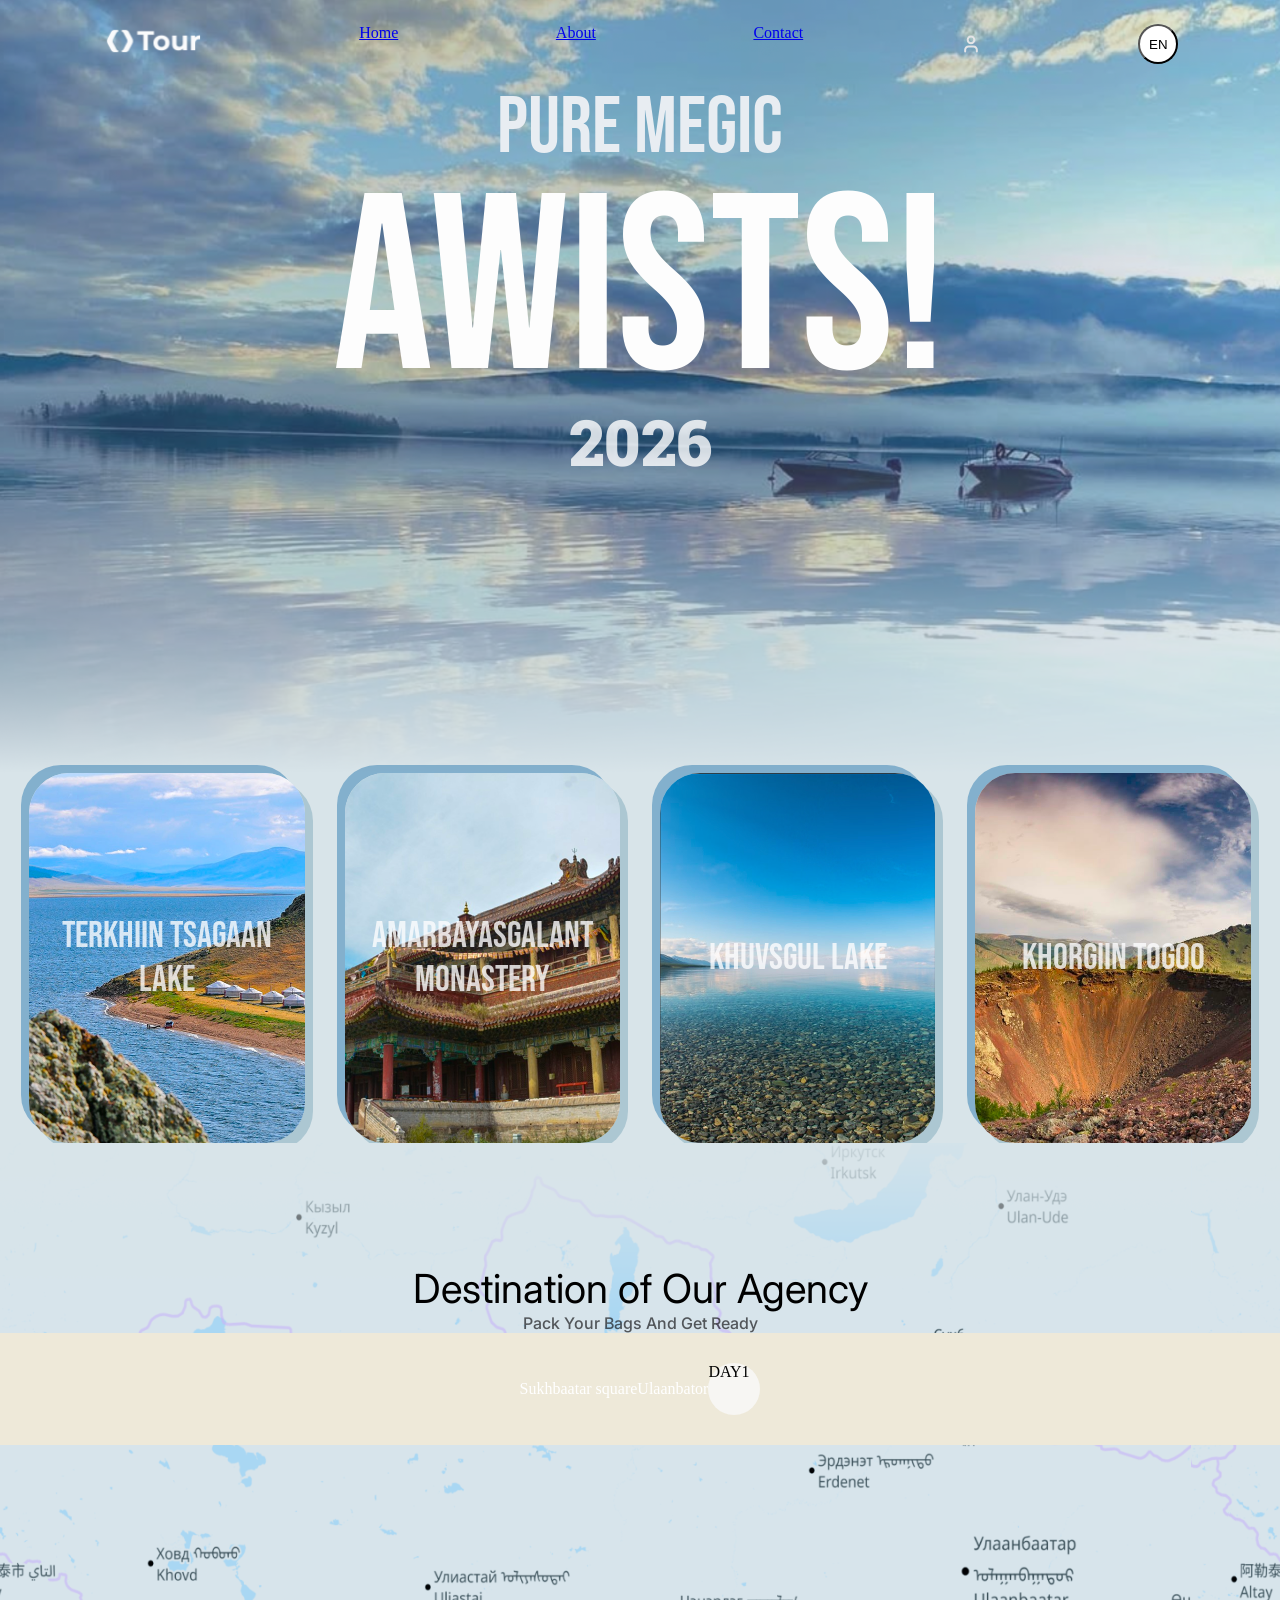
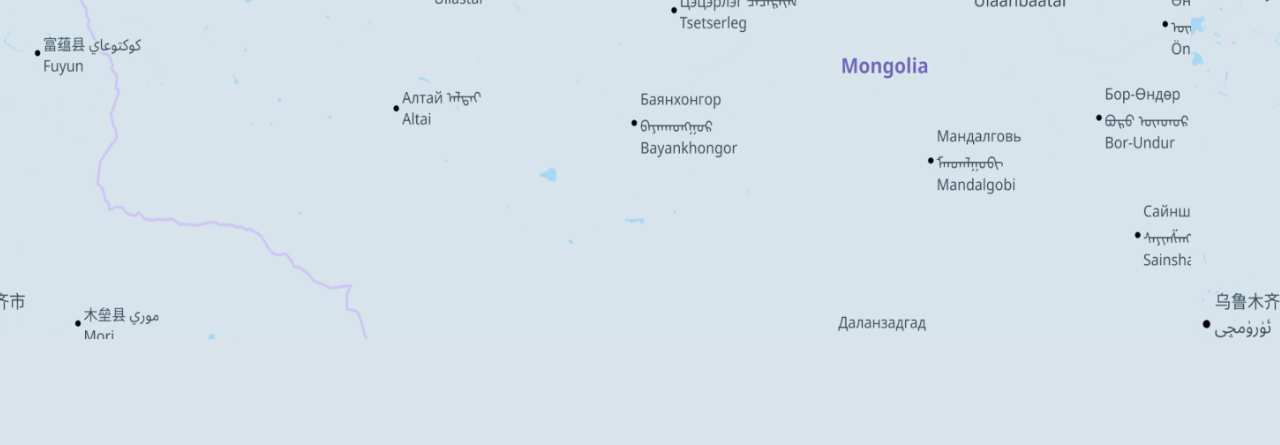
==== helo.html @ 462fee56 "pinetuor tosol" ====
<!doctype html>
<html lang="en">
  <head>
    <meta charset="UTF-8" />
    <meta name="viewport" content="width=device-width, initial-scale=1.0" />
    <title>Document</title>
    <link rel="stylesheet" href="style.css" />
    <link rel="preconnect" href="https://fonts.googleapis.com" />
    <link rel="preconnect" href="https://fonts.gstatic.com" crossorigin />
    <link
      href="https://fonts.googleapis.com/css2?family=Bebas+Neue&display=swap"
      rel="stylesheet"
      ;rel="preconnect"
      href="https://fonts.googleapis.com"
    />
    <link rel="preconnect" href="https://fonts.gstatic.com" crossorigin />
    <link
      href="https://fonts.googleapis.com/css2?family=Bebas+Neue&family=Hanuman:wght@100..900&display=swap"
      rel="stylesheet"
    />
    <link rel="preconnect" href="https://fonts.googleapis.com" />
    <link rel="preconnect" href="https://fonts.gstatic.com" crossorigin />
    <link
      href="https://fonts.googleapis.com/css2?family=Bebas+Neue&family=Hanuman:wght@100..900&family=Inter:ital,opsz,wght@0,14..32,100..900;1,14..32,100..900&display=swap"
      rel="stylesheet"
    />
  </head>

  <body
    style="
      display: flex;
      justify-content: center;
      flex-direction: column;
      align-items: center;
    "
  >
    <section class="hero">
      <nav>
        <img src="/logo/logo 1.svg" alt="" class="logo" />
        <a href="https://talent.pinebaatars.mn/">Home</a>
        <a href="https://flexboxfroggy.com/">About</a>
        <a href="https://gogo.mn/"> Contact</a>
        <img src="/logo/user copy.svg" alt="" />
        <a href="google translate"><button>EN</button></a>
      </nav>

      <div class="aav">
        <div class="pure">PURE MEGIC</div>
        <div class="ag">AWISTS!</div>
        <div class="on">2026</div>
      </div>
    </section>
    <div class="lotcion">
      <div class="card1">
        <p class="text1">terkhiin tsagaan lake</p>
      </div>
      <div class="card2">
        <p class="text2">Amarbayasgalant Monastery</p>
      </div>
      <div class="card3">
        <p class="text3">Khuvsgul lake</p>
      </div>
      <div class="card4">
        <p class="text4">Khorgiin togoo</p>
      </div>
    </div>
    <nav class="map_img">
      <h class="garcig1">Destination of Our Agency</h>
      <p class="garcig2">Pack your bags and get ready</p>
      <div class="textbox">
        <p class="aimag_name">Sukhbaatar square</p>
        <p class="cty_name">Ulaanbator</p>
        <div class="day1">DAY1</div>
      </div>
    </nav>
  </body>
</html>
---- style.css ----
* {
  margin: 0;
  padding: 0;
  box-sizing: border-box;
}
nav {
  display: flex;
  justify-content: space-evenly;
  width: 100%;
  padding: 24px;
  color: #fff;
}
.logo {
  width: 100px;
  height: 34px;
}
button {
  color: #000;
  border-radius: 24px;
  border-color: #000;
  background-color: #fff;
  width: 40px;
  height: 40px;
}
.hero {
  width: 1440px;
  height: 773px;
  background-image: url("./images/HeroImage.png");
}
.aav {
  display: flex;
  align-items: center;
  flex-direction: column;
}
.pure {
  color: #e8edf2;
  font-size: 80px;
  font-weight: 400;
  font-family: "Bebas Neue", sans-serif;
  font-style: normal;
  line-height: 100%;
  text-transform: uppercase;
}
.ag {
  color: #fdfdfd;
  font-family: "Bebas Neue", sans-serif;
  font-size: 250px;
  font-weight: 400;
  font-style: normal;
  line-height: 100%;
}
.on {
  color: rgba(255, 255, 255, 0.8);
  font-size: 64px;
  font-weight: 900;
  line-height: 100%;
  font-family: "Hanuman", serif;
}
.lotcion {
  background-image: url("/images/location.png");
  margin: 0;
  width: 1440px;
  display: flex;
  justify-content: center;
  align-items: center;
  gap: 40px;
}
.card1 {
  background-image: url(/images/1.png);
  box-shadow:
    -8px -8px 0 0 rgba(31, 114, 170, 0.46),
    8px 8px 0 0 rgba(41, 114, 139, 0.25);

  width: 275.49px;
  height: 370px;
  border-radius: 40px;
  background-color: #00000000;
  background-size: cover;
  display: flex;
  justify-content: center;
  align-content: center;
}
.text1 {
  color: rgba(253, 253, 254, 0.8);
  font-family: "Bebas Neue";
  font-size: 37px;
  font-weight: 400;
  line-height: normal;
  text-transform: uppercase;
  align-content: center;
  width: 232px;
  text-align: center;
}
.card2 {
  background-image: url("/images/2.png");
  box-shadow:
    -8px -8px 0 0 rgba(31, 114, 170, 0.46),
    8px 8px 0 0 rgba(41, 114, 139, 0.25);

  width: 275.49px;
  height: 370px;
  border-radius: 40px;
  background-color: #00000000;
  background-size: cover;
  display: flex;
  justify-content: center;
  align-content: center;
}
.text2 {
  color: rgba(253, 253, 254, 0.8);
  font-family: "Bebas Neue";
  font-size: 37px;
  font-weight: 400;
  line-height: normal;
  text-transform: uppercase;
  align-content: center;
  width: 232px;
  text-align: center;
}
.card3 {
  background-image: url(/images/3.png);
  box-shadow:
    -8px -8px 0 0 rgba(31, 114, 170, 0.46),
    8px 8px 0 0 rgba(41, 114, 139, 0.25);

  width: 275.49px;
  height: 370px;
  border-radius: 40px;
  background-color: #00000000;
  background-size: cover;
  display: flex;
  justify-content: center;
  align-content: center;
}
.text3 {
  color: rgba(253, 253, 254, 0.8);
  font-family: "Bebas Neue";
  font-size: 37px;
  font-weight: 400;
  line-height: normal;
  text-transform: uppercase;
  align-content: center;
  width: 232px;
  text-align: center;
}
.card4 {
  background-image: url(/images/4.png);
  box-shadow:
    -8px -8px 0 0 rgba(31, 114, 170, 0.46),
    8px 8px 0 0 rgba(41, 114, 139, 0.25);

  width: 275.49px;
  height: 370px;
  border-radius: 40px;
  background-color: #00000000;
  background-size: cover;
  display: flex;
  justify-content: center;
  align-content: center;
}
.text4 {
  color: rgba(253, 253, 254, 0.8);
  font-family: "Bebas Neue";
  font-size: 37px;
  font-weight: 400;
  line-height: normal;
  text-transform: uppercase;
  align-content: center;
  width: 232px;
  text-align: center;
}
.map_img {
  background-image: url(/images/map.png);
  width: 1440px;
  height: 902px;
  display: flex;
  flex-direction: column;
  background-size: contain;
  justify-content: start;
}
.garcig1 {
  color: #000;
  text-align: center;
  font-family: "Inter", sans-serif;
  font-size: 40px;
  font-style: normal;
  font: weight 600;
  line-height: normal;
  display: flex;
  justify-content: center;
  align-items: start;
  margin-top: 7%;
}
.garcig2 {
  color: #18181bb2;
  text-align: center;
  font-family: "Inter", sans-serif;
  font: size 20px;
  font-style: normal;
  font-weight: 500;
  line-height: normal;
  text-transform: capitalize;
}
.textbox {
  border-radius: 120px;
  background-color: #eee9d9;
  display: flex;
  height: 112px;
  align-items: center;
  align-self: stretch;
  justify-content: center;
}
.day1 {
  color: #000;
  width: 52px;
  height: 52px;
  border-radius: 50%;
  background-color: #f7f6f3;
}
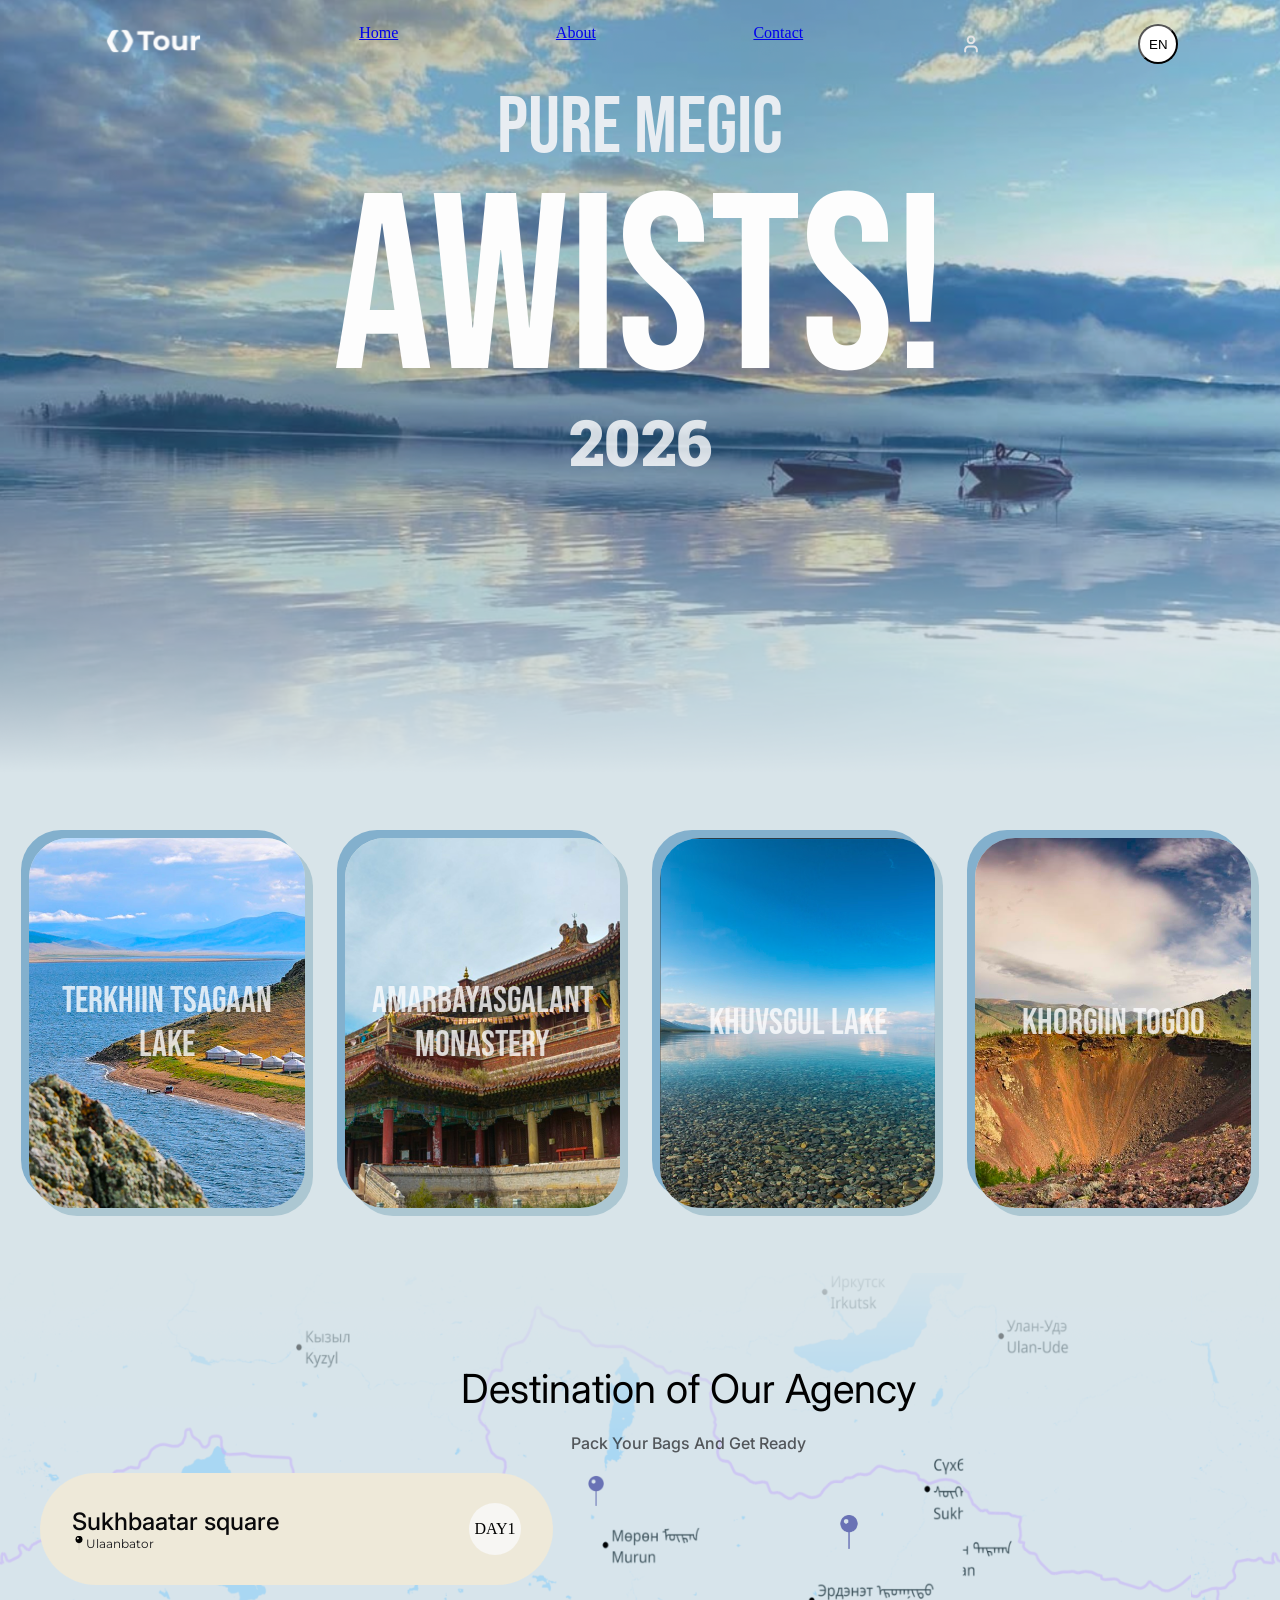
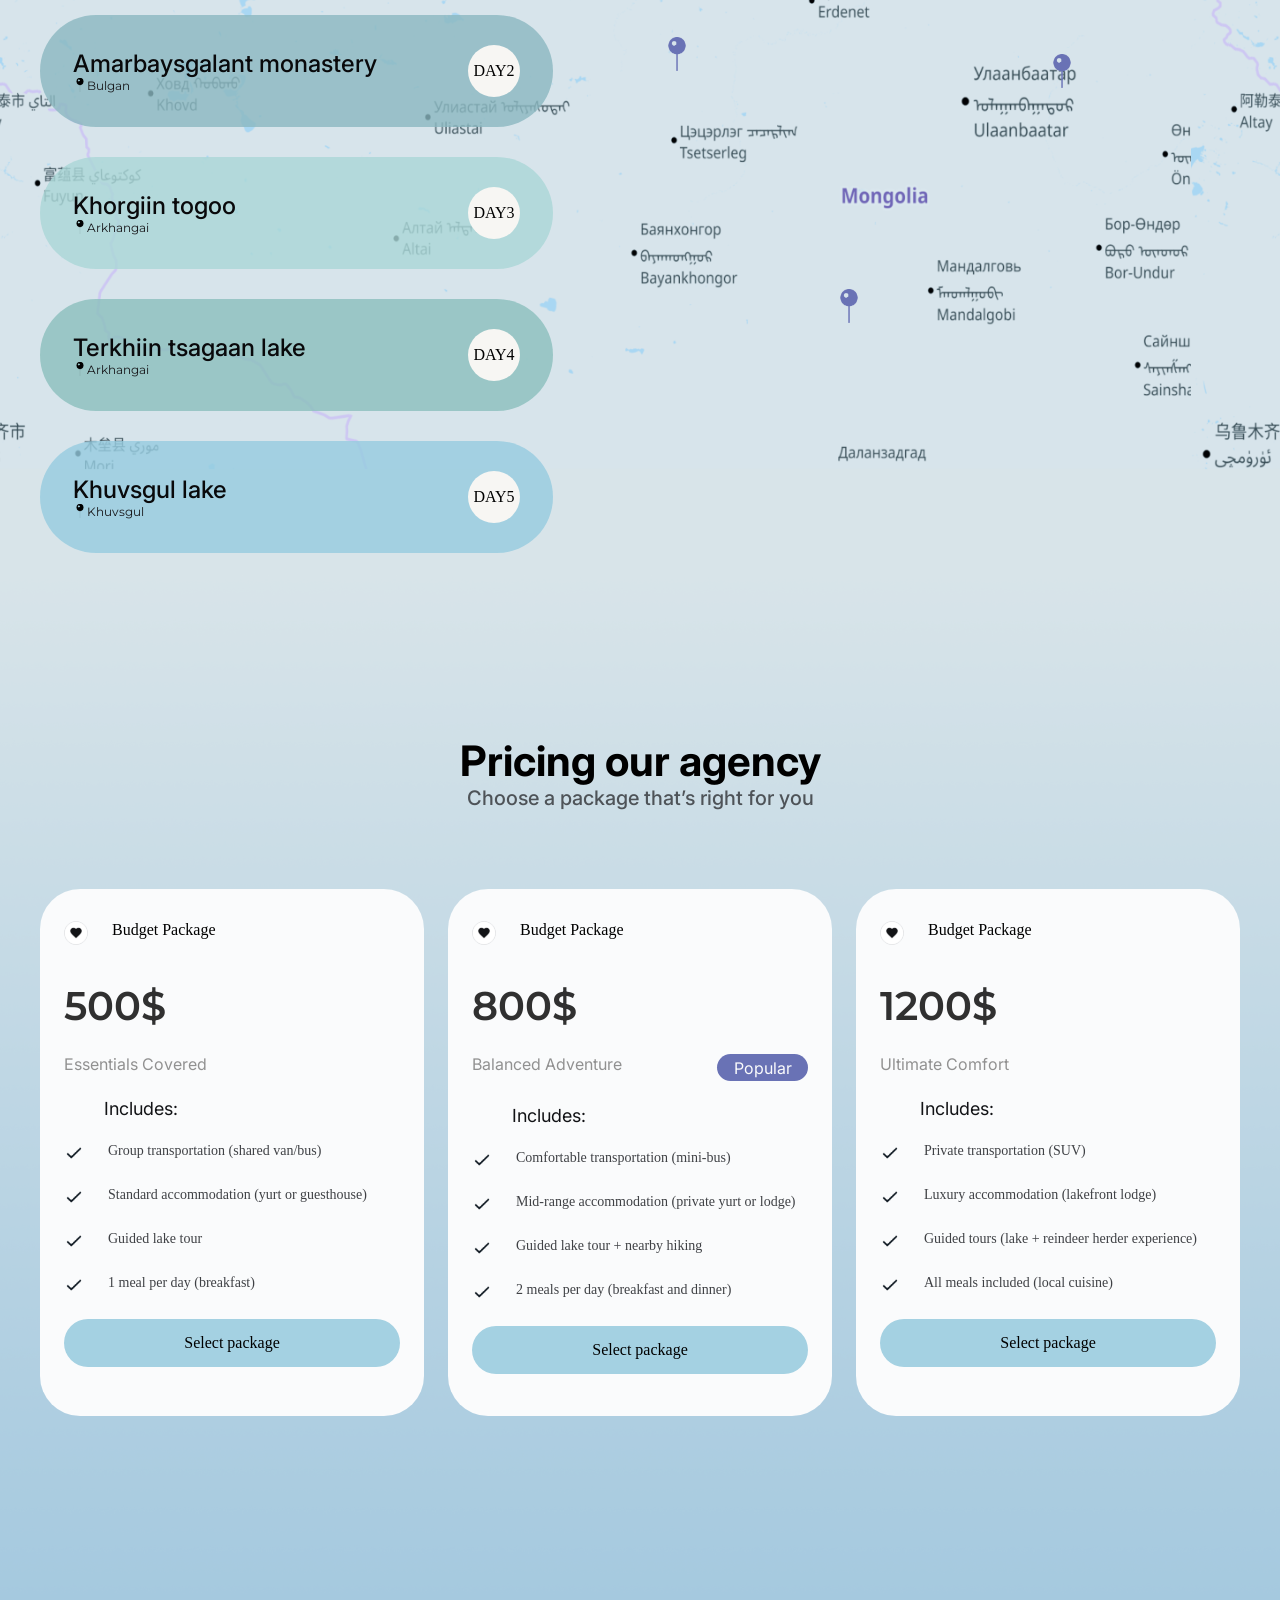
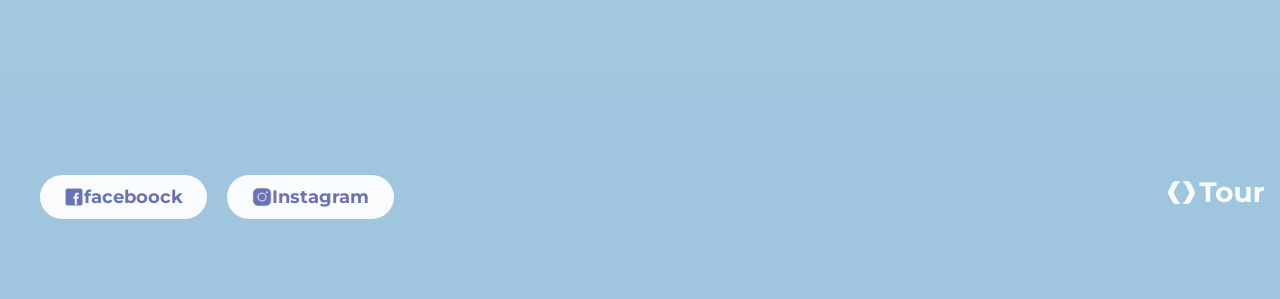
==== commit 384f0c9a: "дуусагсан" ====
--- a/helo.html
+++ b/helo.html
@@ -1,6 +1,18 @@
 <!doctype html>
 <html lang="en">
   <head>
+    <link rel="preconnect" href="https://fonts.googleapis.com" />
+    <link rel="preconnect" href="https://fonts.gstatic.com" crossorigin />
+    <link
+      href="https://fonts.googleapis.com/css2?family=Bebas+Neue&family=Hanuman:wght@100..900&family=Inter:ital,opsz,wght@0,14..32,100..900;1,14..32,100..900&family=Montserrat:ital,wght@0,100..900;1,100..900&display=swap"
+      rel="stylesheet"
+    />
+    <link rel="preconnect" href="https://fonts.googleapis.com" />
+    <link rel="preconnect" href="https://fonts.gstatic.com" crossorigin />
+    <link
+      href="https://fonts.googleapis.com/css2?family=Bebas+Neue&family=Hanuman:wght@100..900&family=Inter:ital,opsz,wght@0,14..32,100..900;1,14..32,100..900&display=swap"
+      rel="stylesheet"
+    />
     <meta charset="UTF-8" />
     <meta name="viewport" content="width=device-width, initial-scale=1.0" />
     <title>Document</title>
@@ -67,11 +79,214 @@
     <nav class="map_img">
       <h class="garcig1">Destination of Our Agency</h>
       <p class="garcig2">Pack your bags and get ready</p>
-      <div class="textbox">
-        <p class="aimag_name">Sukhbaatar square</p>
-        <p class="cty_name">Ulaanbator</p>
-        <div class="day1">DAY1</div>
+      <div class="etsegcontainer">
+        <div class="left_container">
+          <div class="textbox1">
+            <div>
+              <p class="aimag_name">Sukhbaatar square</p>
+              <div class="logo_icon">
+                <img
+                  src="/logo/Icon Container 2.png"
+                  alt="temdeg"
+                  style="width: 14px"
+                  height="14px"
+                />
+                <p class="cty_name">Ulaanbator</p>
+              </div>
+            </div>
+            <div class="day1">DAY1</div>
+            <img class="Sukhbaatar_zurag" src="/images/sec3-day1.png" alt="" />
+          </div>
+
+          <div class="textbox2">
+            <div>
+              <p class="aimag_name">Amarbaysgalant monastery</p>
+              <div class="logo_icon">
+                <img
+                  src="/logo/Icon Container 2.png"
+                  alt=""
+                  style="width: 14px; height: 14px"
+                />
+                <p class="cty_name">Bulgan</p>
+              </div>
+            </div>
+            <div class="day2">DAY2</div>
+            <img class="hiid_zurag" src="/images/Frame 177.png" alt="" />
+          </div>
+
+          <div class="textbox3">
+            <div>
+              <p class="aimag_name">Khorgiin togoo</p>
+              <div class="logo_icon">
+                <img
+                  src="/logo/Icon Container 2.png"
+                  alt=""
+                  style="width: 14px; height: 14px"
+                />
+                <p class="cty_name">Arkhangai</p>
+              </div>
+            </div>
+            <div class="day3">DAY3</div>
+            <img class="horgiin_togoo_zurag" src="/images/11111.png" alt="" />
+          </div>
+
+          <div class="textbox4">
+            <img class="terhiin_zurag" src="/images/Frame 178.png" alt="" />
+            <div>
+              <p class="aimag_name">Terkhiin tsagaan lake</p>
+              <div class="logo_icon">
+                <img
+                  src="/logo/Icon Container 2.png"
+                  alt=""
+                  style="width: 14px; height: 14px"
+                />
+                <p class="cty_name">Arkhangai</p>
+              </div>
+            </div>
+            <div class="day4">DAY4</div>
+          </div>
+
+          <div class="textbox5">
+            <div>
+              <p class="aimag_name">Khuvsgul lake</p>
+              <div class="logo_icon">
+                <img
+                  src="/logo/Icon Container 2.png"
+                  alt=""
+                  style="width: 14px; height: 14px"
+                />
+                <p class="cty_name">Khuvsgul</p>
+              </div>
+            </div>
+            <div class="day5">DAY5</div>
+            <img class="hovsgol_zurag" src="/images/Frame 179.png" alt="" />
+          </div>
+        </div>
+        <div class="right_container">
+          <div class="mapPin1"><img src="./logo/MapPin 1.png" alt="" /></div>
+          <div class="mapPin2"><img src="./logo/MapPin 1.png" alt="" /></div>
+          <div class="mapPin3"><img src="./logo/MapPin 1.png" alt="" /></div>
+          <div class="mapPin4"><img src="./logo/MapPin 1.png" alt="" /></div>
+        </div>
       </div>
     </nav>
+
+    <section class="footersection">
+      <h1 class="endgarchig">Pricing our agency</h1>
+      <p class="endtailbar">Choose a package that’s right for you</p>
+
+      <div class="packagecardaav">
+        <div class="packagecard1">
+          <div class="button_zurag_etseg">
+            <img src="/logo/IconButton 1.png" alt="" class="button_zurag" />
+            <p class="button_text">Budget Package</p>
+          </div>
+          <p class="dolor">500$</p>
+          <p class="Essentials_Covered">Essentials Covered</p>
+          <p class="Includes">Includes:</p>
+          <div class="etseg_tailbar1">
+            <img class="check_zurag" src="/logo/check.png" alt="" />
+            <p class="item_text">Group transportation (shared van/bus)</p>
+          </div>
+          <div class="etseg_tailbar2">
+            <img class="check_zurag" src="/logo/check.png" alt="" />
+            <p class="item_text">Standard accommodation (yurt or guesthouse)</p>
+          </div>
+          <div class="etseg_tailbar3">
+            <img class="check_zurag" src="/logo/check.png" alt="" />
+            <p class="item_text">Guided lake tour</p>
+          </div>
+          <div class="etseg_tailbar4">
+            <img class="check_zurag" src="/logo/check.png" alt="" />
+            <p class="item_text">1 meal per day (breakfast)</p>
+          </div>
+          <div class="button_end">
+            <p class="t_labl">Select package</p>
+          </div>
+        </div>
+
+        <div class="packagecard2">
+          <div class="button_zurag_etseg">
+            <img src="/logo/IconButton 1.png" alt="" class="button_zurag" />
+            <p class="button_text">Budget Package</p>
+          </div>
+          <p class="dolor">800$</p>
+          <div class="badge_text_udirdagc">
+            <p class="Essentials_Covered">Balanced Adventure</p>
+            <div class="badge_text">
+              <p class="text_badge">Popular</p>
+            </div>
+          </div>
+          <p class="Includes">Includes:</p>
+          <div class="etseg_tailbar1">
+            <img class="check_zurag" src="/logo/check.png" alt="" />
+            <p class="item_text">Comfortable transportation (mini-bus)</p>
+          </div>
+          <div class="etseg_tailbar2">
+            <img class="check_zurag" src="/logo/check.png" alt="" />
+            <p class="item_text">
+              Mid-range accommodation (private yurt or lodge)
+            </p>
+          </div>
+          <div class="etseg_tailbar3">
+            <img class="check_zurag" src="/logo/check.png" alt="" />
+            <p class="item_text">Guided lake tour + nearby hiking</p>
+          </div>
+          <div class="etseg_tailbar4">
+            <img class="check_zurag" src="/logo/check.png" alt="" />
+            <p class="item_text">2 meals per day (breakfast and dinner)</p>
+          </div>
+          <div class="button_end">
+            <p class="t_labl">Select package</p>
+          </div>
+        </div>
+
+        <div class="packagecard3">
+          <div class="button_zurag_etseg">
+            <img src="/logo/IconButton 1.png" alt="" class="button_zurag" />
+            <p class="button_text">Budget Package</p>
+          </div>
+          <p class="dolor">1200$</p>
+          <p class="Essentials_Covered">Ultimate Comfort</p>
+          <p class="Includes">Includes:</p>
+          <div class="etseg_tailbar1">
+            <img class="check_zurag" src="/logo/check.png" alt="" />
+            <p class="item_text">Private transportation (SUV)</p>
+          </div>
+          <div class="etseg_tailbar2">
+            <img class="check_zurag" src="/logo/check.png" alt="" />
+            <p class="item_text">Luxury accommodation (lakefront lodge)</p>
+          </div>
+          <div class="etseg_tailbar3">
+            <img class="check_zurag" src="/logo/check.png" alt="" />
+            <p class="item_text">
+              Guided tours (lake + reindeer herder experience)
+            </p>
+          </div>
+          <div class="etseg_tailbar4">
+            <img class="check_zurag" src="/logo/check.png" alt="" />
+            <p class="item_text">All meals included (local cuisine)</p>
+          </div>
+          <div class="button_end">
+            <p class="t_labl">Select package</p>
+          </div>
+        </div>
+      </div>
+    </section>
+
+    <section class="footer_section">
+      <div class="faceboock_etseg">
+        <img class="faceboock_logo" src="/logo/Facebook Icon.png" alt="" />
+        <p class="faceboock_text">faceboock</p>
+      </div>
+      <div class="Instagram_etseg">
+        <img class="Instagram_logo" src="/logo/Instagram Icon.png" alt="" />
+        <p class="Instagram_text">Instagram</p>
+      </div>
+
+      <div class="logo_end">
+        <img class="end-logo" src="/logo/logo 1.svg" alt="" />
+      </div>
+    </section>
   </body>
 </html>
--- a/style.css
+++ b/style.css
@@ -64,6 +64,7 @@
   justify-content: center;
   align-items: center;
   gap: 40px;
+  height: 500px;
 }
 .card1 {
   background-image: url(/images/1.png);
@@ -80,6 +81,9 @@
   justify-content: center;
   align-content: center;
 }
+.card1:hover {
+  opacity: 0.5;
+}
 .text1 {
   color: rgba(253, 253, 254, 0.8);
   font-family: "Bebas Neue";
@@ -106,6 +110,9 @@
   justify-content: center;
   align-content: center;
 }
+.card2:hover {
+  opacity: 0.5;
+}
 .text2 {
   color: rgba(253, 253, 254, 0.8);
   font-family: "Bebas Neue";
@@ -132,6 +139,9 @@
   justify-content: center;
   align-content: center;
 }
+.card3:hover {
+  opacity: 0.5;
+}
 .text3 {
   color: rgba(253, 253, 254, 0.8);
   font-family: "Bebas Neue";
@@ -158,6 +168,9 @@
   justify-content: center;
   align-content: center;
 }
+.card4:hover {
+  opacity: 0.5;
+}
 .text4 {
   color: rgba(253, 253, 254, 0.8);
   font-family: "Bebas Neue";
@@ -170,6 +183,7 @@
   text-align: center;
 }
 .map_img {
+  padding-left: 120px;
   background-image: url(/images/map.png);
   width: 1440px;
   height: 902px;
@@ -177,6 +191,8 @@
   flex-direction: column;
   background-size: contain;
   justify-content: start;
+  gap: 20px;
+  padding-top: 0%;
 }
 .garcig1 {
   color: #000;
@@ -201,14 +217,28 @@
   line-height: normal;
   text-transform: capitalize;
 }
-.textbox {
+.textbox1 {
   border-radius: 120px;
   background-color: #eee9d9;
   display: flex;
   height: 112px;
-  align-items: center;
-  align-self: stretch;
-  justify-content: center;
+  width: 513px;
+  padding: 30px;
+  align-items: center;
+  justify-content: space-between;
+  border: solid 2px transparent;
+}
+.textbox1:hover {
+  border: 3px solid white;
+}
+.Sukhbaatar_zurag {
+  position: absolute;
+  top: 1500px;
+  right: 430px;
+  display: none;
+}
+.textbox1:hover .Sukhbaatar_zurag {
+  display: block;
 }
 .day1 {
   color: #000;
@@ -216,4 +246,543 @@
   height: 52px;
   border-radius: 50%;
   background-color: #f7f6f3;
-}
+  display: flex;
+  justify-content: center;
+  align-items: center;
+}
+.textbox2 {
+  border-radius: 120px;
+  background-color: #8bb8c1cc;
+  display: flex;
+  height: 112px;
+  width: 513px;
+  padding: 30px;
+  align-items: center;
+  justify-content: space-between;
+  border: 3px solid transparent;
+}
+
+.textbox2:hover {
+  border: 3px solid white;
+}
+.hiid_zurag {
+  position: absolute;
+  top: 1400px;
+  left: 1000px;
+  display: none;
+}
+.textbox2:hover .hiid_zurag {
+  display: block;
+}
+.day2 {
+  color: #000;
+  width: 52px;
+  height: 52px;
+  border-radius: 50%;
+  background-color: #f7f6f3;
+  display: flex;
+  justify-content: center;
+  align-items: center;
+}
+.textbox3 {
+  border-radius: 120px;
+  background-color: #aad8d7cc;
+  display: flex;
+  height: 112px;
+  width: 513px;
+  padding: 30px;
+  align-items: center;
+  justify-content: space-between;
+  border: 3px solid transparent;
+}
+.textbox3:hover {
+  border: 3px solid white;
+}
+.horgiin_togoo_zurag {
+  position: absolute;
+  top: 1500px;
+  left: 900px;
+  display: none;
+}
+.textbox3:hover .horgiin_togoo_zurag {
+  display: block;
+}
+.day3 {
+  color: #000;
+  width: 52px;
+  height: 52px;
+  border-radius: 50%;
+  background-color: #f7f6f3;
+  display: flex;
+  justify-content: center;
+  align-items: center;
+}
+.textbox4 {
+  border-radius: 120px;
+  background-color: #8bc0bdcc;
+  display: flex;
+  height: 112px;
+  width: 513px;
+  padding: 30px;
+  align-items: center;
+  justify-content: space-between;
+  border: 3px solid transparent;
+}
+.textbox4:hover {
+  border: 3px solid white;
+}
+.terhiin_zurag {
+  position: absolute;
+  top: 1350px;
+  left: 1000px;
+  display: none;
+}
+.textbox4:hover .terhiin_zurag {
+  display: block;
+}
+.day4 {
+  color: #000;
+  width: 52px;
+  height: 52px;
+  border-radius: 50%;
+  background-color: #f7f6f3;
+  display: flex;
+  justify-content: center;
+  align-items: center;
+}
+.textbox5 {
+  border-radius: 120px;
+  background-color: #97cce0cc;
+  display: flex;
+  height: 112px;
+  width: 513px;
+  padding: 30px;
+  align-items: center;
+  justify-content: space-between;
+  border: 3px solid transparent;
+}
+.textbox5:hover {
+  border: 3px solid white;
+}
+.hovsgol_zurag {
+  position: absolute;
+  top: 1300px;
+  left: 800px;
+  display: none;
+}
+.textbox5:hover .hovsgol_zurag {
+  display: block;
+}
+.day5 {
+  color: #000;
+  width: 52px;
+  height: 52px;
+  border-radius: 50%;
+  background-color: #f7f6f3;
+  display: flex;
+  justify-content: center;
+  align-items: center;
+}
+.aimag_name {
+  color: var(--text-text-foreground, #09090b);
+  font-family: "inter";
+  font-size: 24px;
+  font-style: normal;
+  font-weight: 500;
+  line-height: normal;
+}
+.cty_name {
+  color: var(--text-text-foreground, #18181b);
+  font-family: "Montserrat", sans-serif;
+  font-size: 12px;
+  font-style: normal;
+  font-weight: 400;
+  line-height: normal;
+}
+.logo_icon {
+  display: flex;
+}
+.mapPin {
+  width: 1200px;
+  display: flex;
+  height: 640px;
+}
+.left_container {
+  display: flex;
+  flex-direction: column;
+  gap: 30px;
+  width: 513px;
+}
+.right_container {
+  width: 647px;
+  height: 680px;
+  position: relative;
+}
+
+.etsegcontainer {
+  display: flex;
+}
+
+.right_container img {
+  width: 34px;
+  height: 34px;
+}
+.mapPin1 {
+  position: absolute;
+  left: 107px;
+  top: 164px;
+}
+.mapPin2 {
+  position: absolute;
+  top: 42px;
+  left: 279px;
+}
+.mapPin3 {
+  position: absolute;
+  left: 492px;
+  top: 181px;
+}
+.mapPin4 {
+  position: absolute;
+  left: 279px;
+  top: 416px;
+}
+.footersection {
+  width: 1440px;
+  height: 1120px;
+  background-image: url(/images/Price&Footer_image.png);
+  display: flex;
+  flex-direction: column;
+  align-items: center;
+  padding-top: 160px;
+}
+.endgarchig {
+  color: #000;
+  font-family: "inter", sans-serif;
+  font-size: 42px;
+  font-style: normal;
+  text-align: center;
+}
+.endtailbar {
+  color: rgba(24, 24, 27, 0.7);
+  font-family: "inter", sans-serif;
+  font-size: 20px;
+  font-style: normal;
+  font-weight: 500;
+}
+.packagecard1 {
+  width: 384px;
+  height: 527px;
+  border-radius: 40px;
+  background: #fafbfc;
+  display: flex;
+  padding: var(--spacing-8, 32px) var(--24-px-unit-6, 24px)
+    var(--24-px-unit-6, 24px) var(--24-px-unit-6, 24px);
+  gap: 24px;
+  flex-direction: column;
+}
+.packagecard1:hover {
+  box-shadow:
+    -8px -8px 0 0 rgba(31, 114, 170, 0.46),
+    8px 8px 0 0 rgba(41, 114, 139, 0.25);
+}
+.packagecard1:hover .button_end {
+  background-color: #000;
+}
+.packagecard1:hover .t_labl {
+  color: whitesmoke;
+}
+.button_zurag {
+  width: 24px;
+  height: 24px;
+  border-radius: 50%;
+  display: flex;
+}
+.dolor {
+  color: #303030;
+  font-family: "Montserrat", sans-serif;
+  font-size: 40px;
+  font-style: normal;
+  font-weight: 600;
+  line-height: normal;
+  align-self: stretch;
+  margin-top: 12px;
+}
+.button_zurag_etseg {
+  display: flex;
+  gap: 24px;
+}
+.Essentials_Covered {
+  color: #919191;
+  font-family: "Inter", sans-serif;
+}
+.Includes {
+  color: var(--Text-TextPrimary, #121316);
+  font-family: "Inter", sans-serif;
+  font-size: 18px;
+  margin-left: 40px;
+}
+.etseg_tailbar1 {
+  display: flex;
+  gap: 24px;
+}
+.etseg_tailbar2 {
+  display: flex;
+  gap: 24px;
+}
+.etseg_tailbar3 {
+  display: flex;
+  gap: 24px;
+}
+.etseg_tailbar4 {
+  display: flex;
+  gap: 24px;
+}
+.check_zurag {
+  width: 20px;
+  height: 20px;
+}
+.item_text {
+  color: var(--Text-TextSecondary, #3f4145);
+  font-family: c;
+  font-size: 14px;
+}
+.button_end {
+  width: 336px;
+  height: 48px;
+  background-color: #a4d1e2;
+  border-radius: var(--radius-rounded-full, 9999px);
+  display: flex;
+  justify-content: center;
+  align-items: center;
+}
+.t_label {
+  font-size: 16px;
+  font-family: "Inter", sans-serif;
+  color: #000;
+  font-weight: 600;
+}
+.footersection {
+  width: 1440px;
+  height: 1120px;
+  background-image: url(/images/Price&Footer_image.png);
+  display: flex;
+  flex-direction: column;
+  align-items: center;
+  padding-top: 160px;
+}
+.endgarchig {
+  color: #000;
+  font-family: "inter", sans-serif;
+  font-size: 42px;
+  font-style: normal;
+  text-align: center;
+}
+.endtailbar {
+  color: rgba(24, 24, 27, 0.7);
+  font-family: "inter", sans-serif;
+  font-size: 20px;
+  font-style: normal;
+  font-weight: 500;
+}
+.packagecard1 {
+  width: 384px;
+  height: 527px;
+  border-radius: 40px;
+  background: #fafbfc;
+  display: flex;
+  padding: var(--spacing-8, 32px) var(--24-px-unit-6, 24px)
+    var(--24-px-unit-6, 24px) var(--24-px-unit-6, 24px);
+  gap: 24px;
+  flex-direction: column;
+}
+.button_zurag {
+  width: 24px;
+  height: 24px;
+  border-radius: 50%;
+  display: flex;
+}
+.dolor {
+  color: #303030;
+  font-family: "Montserrat", sans-serif;
+  font-size: 40px;
+  font-style: normal;
+  font-weight: 600;
+  line-height: normal;
+  align-self: stretch;
+  margin-top: 12px;
+}
+.button_zurag_etseg {
+  display: flex;
+  gap: 24px;
+}
+.Essentials_Covered {
+  color: #919191;
+  font-family: "Inter", sans-serif;
+}
+.Includes {
+  color: var(--Text-TextPrimary, #121316);
+  font-family: "Inter", sans-serif;
+  font-size: 18px;
+  margin-left: 40px;
+}
+.etseg_tailbar1 {
+  display: flex;
+  gap: 24px;
+}
+.etseg_tailbar2 {
+  display: flex;
+  gap: 24px;
+}
+.etseg_tailbar3 {
+  display: flex;
+  gap: 24px;
+}
+.etseg_tailbar4 {
+  display: flex;
+  gap: 24px;
+}
+.check_zurag {
+  width: 20px;
+  height: 20px;
+}
+.item_text {
+  color: var(--Text-TextSecondary, #3f4145);
+  font-family: c;
+  font-size: 14px;
+}
+.button_end {
+  width: 336px;
+  height: 48px;
+  background-color: #a4d1e2;
+  border-radius: var(--radius-rounded-full, 9999px);
+  display: flex;
+  justify-content: center;
+  align-items: center;
+}
+.t_label {
+  font-size: 16px;
+  font-family: "Inter", sans-serif;
+  color: #000;
+  font-weight: 600;
+}
+.packagecardaav {
+  display: flex;
+  gap: var(--24-px-unit-6, 24px);
+  margin-top: 79px;
+}
+.packagecard2 {
+  width: 384px;
+  height: 527px;
+  border-radius: 40px;
+  background: #fafbfc;
+  display: flex;
+  padding: var(--spacing-8, 32px) var(--24-px-unit-6, 24px)
+    var(--24-px-unit-6, 24px) var(--24-px-unit-6, 24px);
+  gap: 24px;
+  flex-direction: column;
+}
+.packagecard2:hover {
+  box-shadow:
+    -8px -8px 0 0 rgba(31, 114, 170, 0.46),
+    8px 8px 0 0 rgba(41, 114, 139, 0.25);
+}
+.packagecard2:hover .button_end {
+  background-color: #000;
+}
+.packagecard2:hover .t_labl {
+  color: whitesmoke;
+}
+.packagecard3 {
+  width: 384px;
+  height: 527px;
+  border-radius: 40px;
+  background: #fafbfc;
+  display: flex;
+  padding: var(--spacing-8, 32px) var(--24-px-unit-6, 24px)
+    var(--24-px-unit-6, 24px) var(--24-px-unit-6, 24px);
+  gap: 24px;
+  flex-direction: column;
+}
+.packagecard3:hover {
+  box-shadow:
+    -8px -8px 0 0 rgba(31, 114, 170, 0.46),
+    8px 8px 0 0 rgba(41, 114, 139, 0.25);
+}
+.packagecard3:hover .button_end {
+  background-color: #000;
+}
+.packagecard3:hover .t_labl {
+  color: whitesmoke;
+}
+.badge_text_udirdagc {
+  display: flex;
+  justify-content: space-between;
+}
+.badge_text {
+  width: 91px;
+  height: 27px;
+  background-color: #6972b5;
+  border-radius: var(--radius-rounded-full, 9999px);
+  display: flex;
+  justify-content: center;
+  align-items: center;
+}
+.text_badge {
+  color: #fafbfc;
+  font-family: "Inter", sans-serif;
+  font-size: 16px;
+}
+.footer_section {
+  background-color: #9fc6de;
+  width: 1440px;
+  height: 204px;
+  padding-left: 120px;
+  padding-top: 80px;
+  padding-bottom: 80px;
+  display: flex;
+  gap: 20px;
+}
+.faceboock_logo {
+  width: 20.16px;
+  height: 20.16px;
+}
+.faceboock_etseg {
+  width: 167px;
+  height: 44px;
+  border-radius: var(--radius-rounded-full, 9999px);
+  background: #fafbfc;
+  display: flex;
+  justify-content: center;
+  align-items: center;
+}
+.faceboock_text {
+  color: #6972b5;
+  font-family: "Montserrat", sans-serif;
+  font-size: 18px;
+  font-weight: 700;
+}
+.Instagram_etseg {
+  width: 167px;
+  height: 44px;
+  border-radius: var(--radius-rounded-full, 9999px);
+  background-color: #fafbfc;
+  display: flex;
+  justify-content: center;
+  align-items: center;
+}
+.Instagram_logo {
+  width: 20.16px;
+  height: 20.16px;
+}
+.Instagram_text {
+  color: #6972b5;
+  font-family: "Montserrat", sans-serif;
+  font-size: 18px;
+  font-weight: 700;
+}
+.end-logo {
+  width: 101px;
+  height: 35px;
+  margin-left: 750px;
+}
